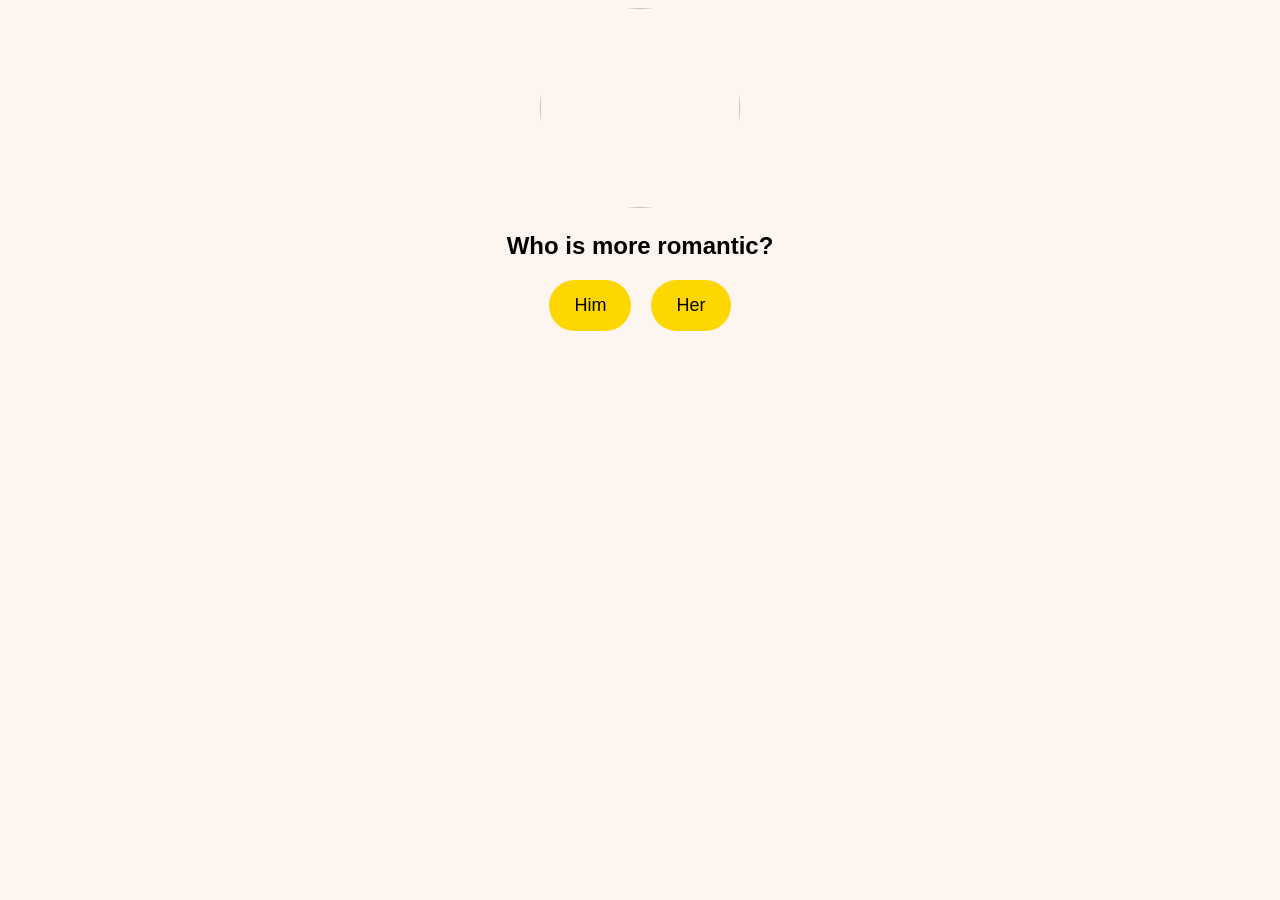
==== poll.html @ 065dccc6 "Add files via upload" ====
<!DOCTYPE html>
<html lang="en">
<head>
  <meta charset="UTF-8">
  <title>Poll</title>
  <link rel="stylesheet" href="style.css">
</head>
<body>

<img src="wedding.jpg" class="hero-img">
<h2>Who is more romantic?</h2>

<div class="buttons">
  <button onclick="vote(0, this)">Him</button>
  <button onclick="vote(1, this)">Her</button>
</div>

<div id="result"></div>

<script src="poll.js"></script>
</body>
</html>
---- style.css ----
body {
  font-family: Arial, sans-serif;
  text-align: center;
  background: #fdf6f0;
}

.container {
  margin-top: 50px;
}

.hero-img {
  width: 200px;
  height: 200px;
  border-radius: 50%;
  object-fit: cover;
}

.buttons {
  display: flex;
  justify-content: center;
  gap: 20px;
}

button {
  padding: 15px 25px;
  font-size: 18px;
  border: none;
  border-radius: 50px;
  background: gold;
  cursor: pointer;
  transition: 0.3s;
}

button:hover {
  background: orange;
}

button:active {
  transform: scale(0.95);
  opacity: 0.7;
}

.selected {
  background: gray !important;
  color: white;
}
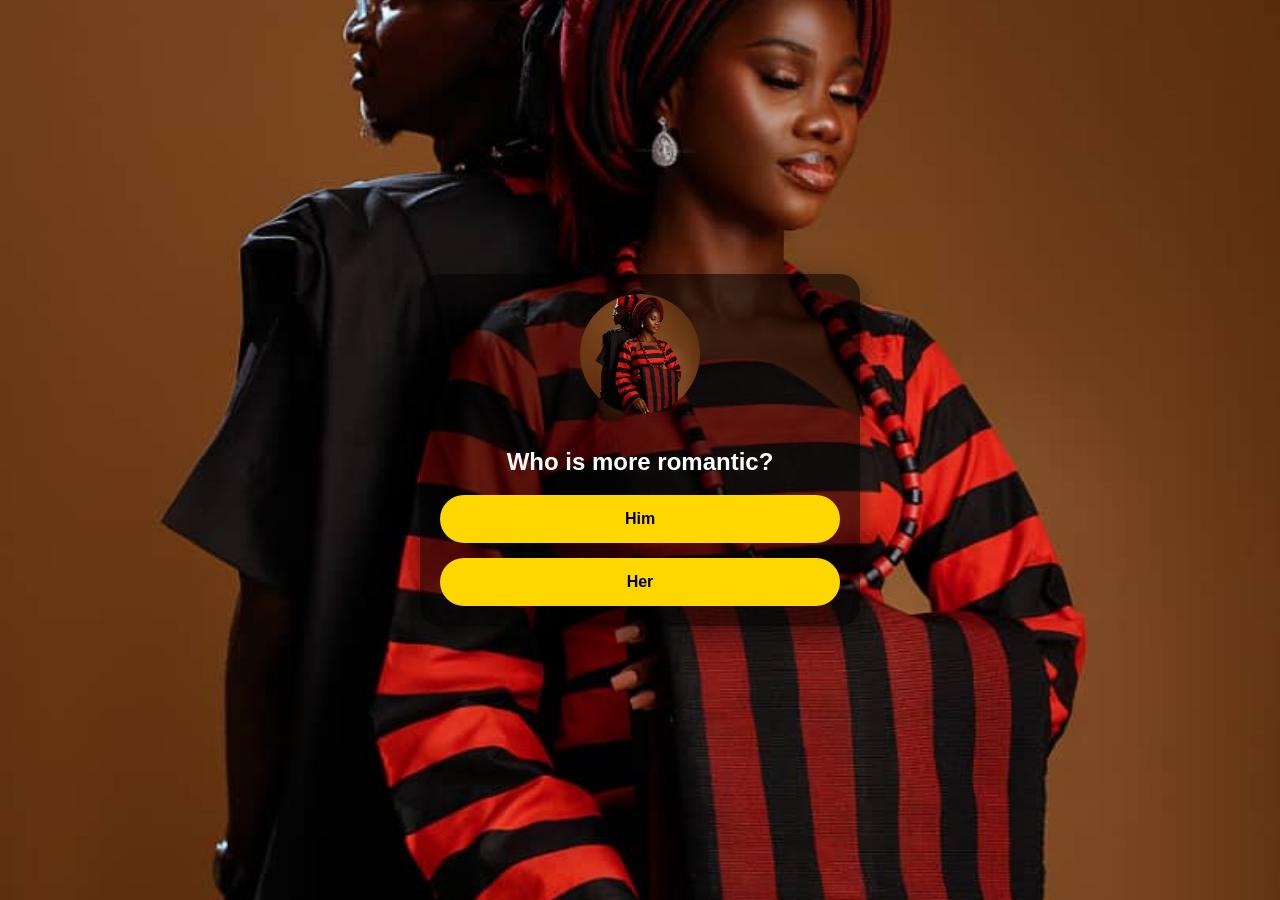
==== commit 26cdffd3: "Add files via upload" ====
--- a/poll.html
+++ b/poll.html
@@ -2,21 +2,24 @@
 <html lang="en">
 <head>
   <meta charset="UTF-8">
+  <meta name="viewport" content="width=device-width, initial-scale=1.0, maximum-scale=1.0, user-scalable=no">
   <title>Poll</title>
   <link rel="stylesheet" href="style.css">
 </head>
 <body>
 
-<img src="wedding.jpg" class="hero-img">
-<h2>Who is more romantic?</h2>
+<div class="card">
+  <img src="wedding.jpg" class="hero-img">
+  <h2>Who is more romantic?</h2>
 
-<div class="buttons">
-  <button onclick="vote(0, this)">Him</button>
-  <button onclick="vote(1, this)">Her</button>
-</div>
+  <div class="buttons">
+    <button onclick="vote(0, this)">Him</button>
+    <button onclick="vote(1, this)">Her</button>
+  </div>
 
-<div id="result"></div>
+  <div id="result"></div>
+  </div>
 
 <script src="poll.js"></script>
 </body>
-</html>
+</html>
--- a/style.css
+++ b/style.css
@@ -1,34 +1,48 @@
 body {
+  margin: 0;
   font-family: Arial, sans-serif;
-  text-align: center;
-  background: #fdf6f0;
+  display: flex;
+  justify-content: center;
+  align-items: center;
+  height: 100vh;
+  background: url('wedding.jpg') no-repeat center/cover;
+  color: white;
 }
 
-.container {
-  margin-top: 50px;
+.card {
+  background: rgba(0, 0, 0, 0.6);
+  padding: 20px;
+  border-radius: 20px;
+  width: 90%;
+  max-width: 400px;
+  box-shadow: 0 10px 30px rgba(0,0,0,0.5);
+  text-align: center;
 }
 
 .hero-img {
-  width: 200px;
-  height: 200px;
+  width: 120px;
+  height: 120px;
   border-radius: 50%;
   object-fit: cover;
+  margin-bottom: 10px;
 }
 
 .buttons {
   display: flex;
-  justify-content: center;
-  gap: 20px;
+  flex-direction: column;
+  gap: 15px;
 }
 
 button {
-  padding: 15px 25px;
-  font-size: 18px;
+  width: 100%;
+  padding: 15px;
+  font-size: 16px;
   border: none;
   border-radius: 50px;
-  background: gold;
+   background: gold;
   cursor: pointer;
   transition: 0.3s;
+  font-weight: bold;
 }
 
 button:hover {
@@ -36,11 +50,52 @@
 }
 
 button:active {
-  transform: scale(0.95);
+  transform: scale(0.97);
   opacity: 0.7;
 }
 
 .selected {
   background: gray !important;
-  color: white;
+}
+
+input {
+    width: 100%;
+  padding: 12px;
+  margin-bottom: 15px;
+  border-radius: 10px;
+  border: none;
+  font-size: 16px;
+}
+
+.leaderboard p {
+  font-weight: bold;
+  font-size: 18px;
+  margin: 10px 0;
+}
+
+.gold { color: gold; }
+.silver { color: silver; }
+.bronze { color: #cd7f32; }
+
+#answers {
+  margin-bottom: 20px;
+}
+
+#quiz-screen button:last-of-type {
+  margin-top: 10px;
+}
+
+.title {
+  font-size: 24px;
+  font-weight: bold;
+  margin-bottom: 15px;
+  color: gold;
+  font-family: 'Georgia', serif;
+  letter-spacing: 2px;
+}
+
+.footer {
+  margin-top: 20px;
+  font-size: 12px;
+  opacity: 0.8;
 }
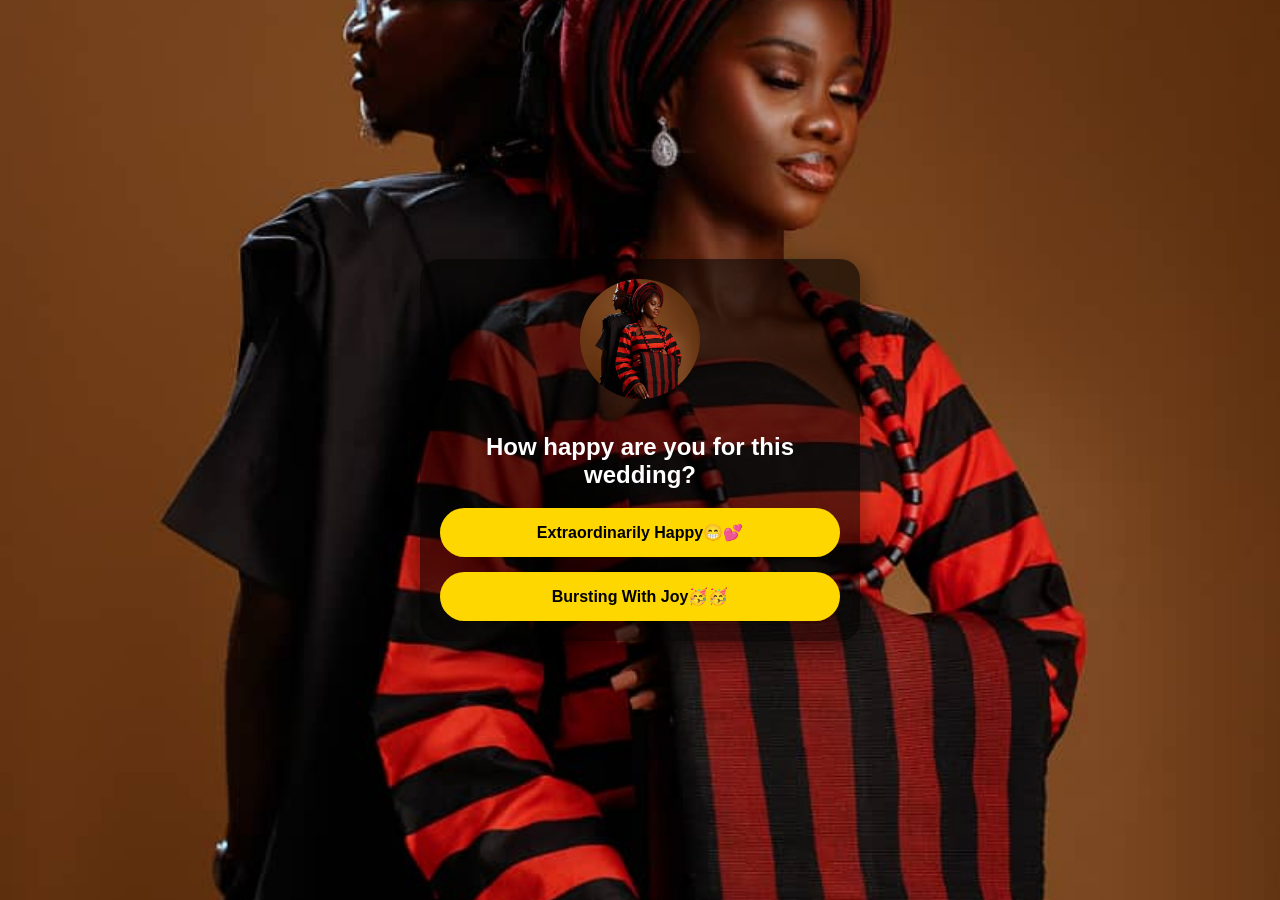
==== commit e36f17b1: "Add files via upload" ====
--- a/poll.html
+++ b/poll.html
@@ -10,11 +10,11 @@
 
 <div class="card">
   <img src="wedding.jpg" class="hero-img">
-  <h2>Who is more romantic?</h2>
+  <h2>How happy are you for this wedding?</h2>
 
   <div class="buttons">
-    <button onclick="vote(0, this)">Him</button>
-    <button onclick="vote(1, this)">Her</button>
+    <button onclick="vote(0, this)">Extraordinarily Happy😁💕</button>
+    <button onclick="vote(1, this)">Bursting With Joy🥳🥳</button>
   </div>
 
   <div id="result"></div>
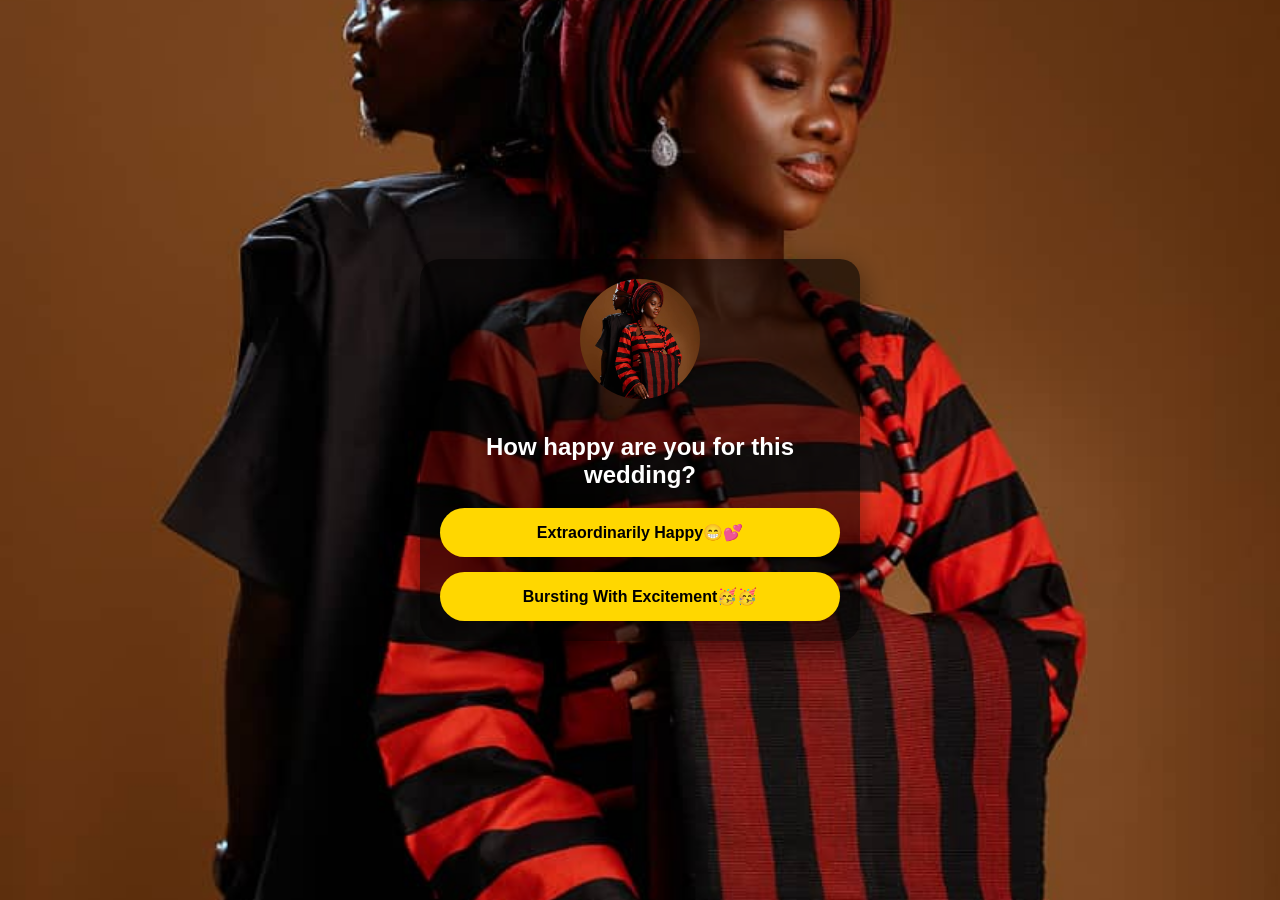
==== commit 5e63e48c: "Update button text for poll options" ====
--- a/poll.html
+++ b/poll.html
@@ -14,7 +14,7 @@
 
   <div class="buttons">
     <button onclick="vote(0, this)">Extraordinarily Happy😁💕</button>
-    <button onclick="vote(1, this)">Bursting With Joy🥳🥳</button>
+    <button onclick="vote(1, this)">Bursting With Excitement🥳🥳</button>
   </div>
 
   <div id="result"></div>
@@ -22,4 +22,4 @@
 
 <script src="poll.js"></script>
 </body>
-</html>+</html>
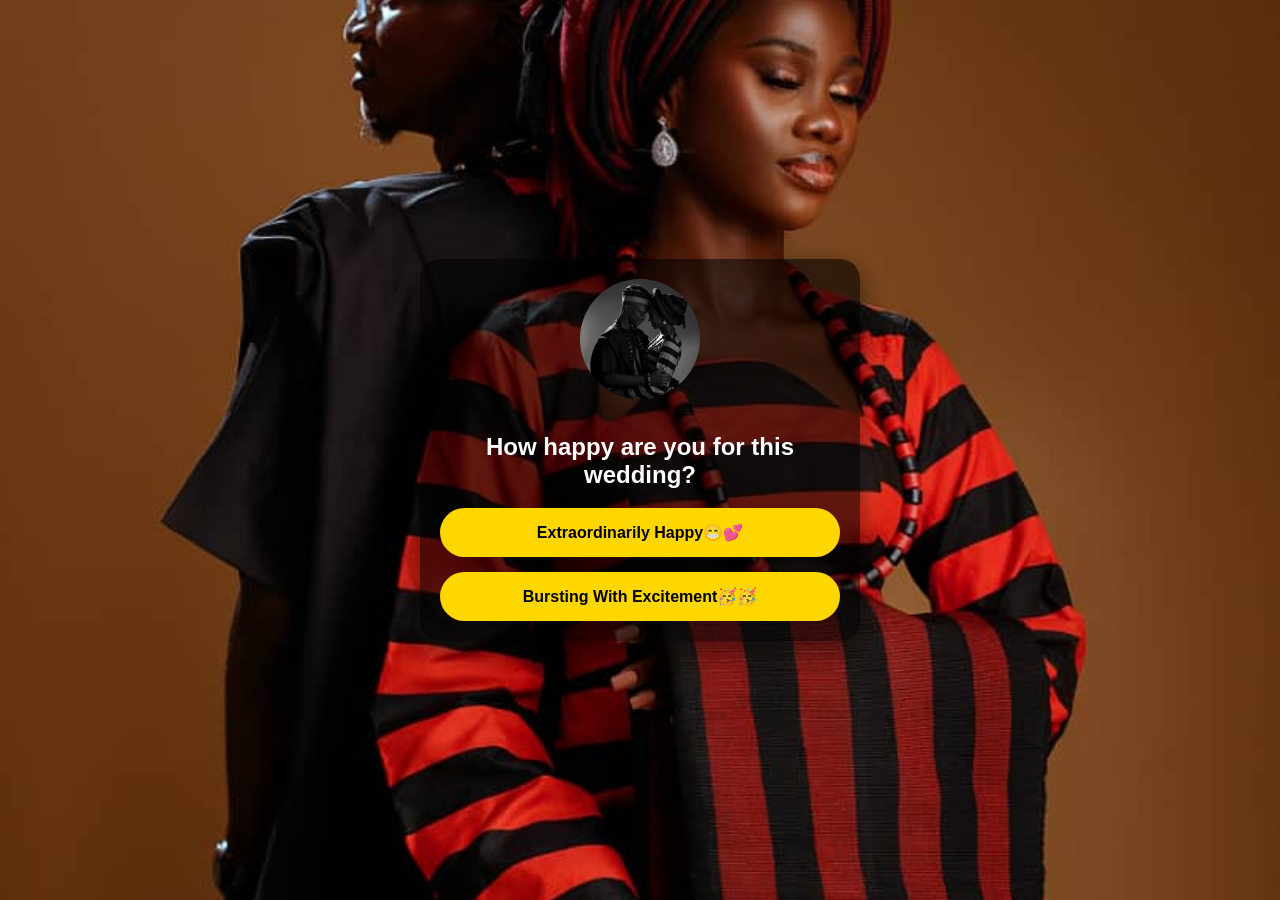
==== commit d5c4e441: "Change wedding image in poll.html Updated image source for the poll card." ====
--- a/poll.html
+++ b/poll.html
@@ -9,7 +9,7 @@
 <body>
 
 <div class="card">
-  <img src="wedding.jpg" class="hero-img">
+  <img src="IMG-20260501-WA0025.jpg" class="hero-img">
   <h2>How happy are you for this wedding?</h2>
 
   <div class="buttons">
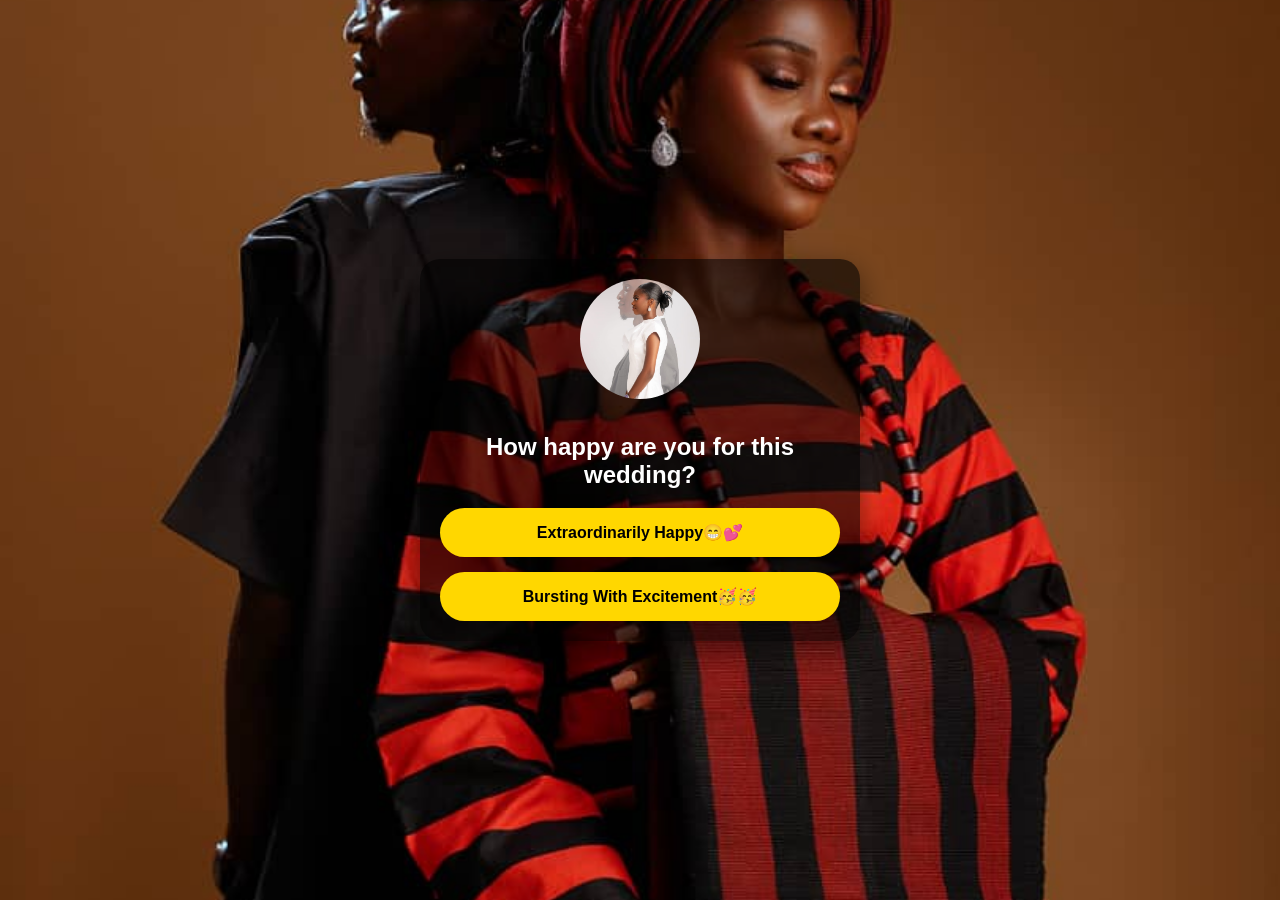
==== commit 8bf57c99: "Change poll image for wedding happiness survey Updated the image source in the poll card." ====
--- a/poll.html
+++ b/poll.html
@@ -9,7 +9,7 @@
 <body>
 
 <div class="card">
-  <img src="IMG-20260501-WA0025.jpg" class="hero-img">
+  <img src="IMG-20260501-WA0026.jpg" class="hero-img">
   <h2>How happy are you for this wedding?</h2>
 
   <div class="buttons">
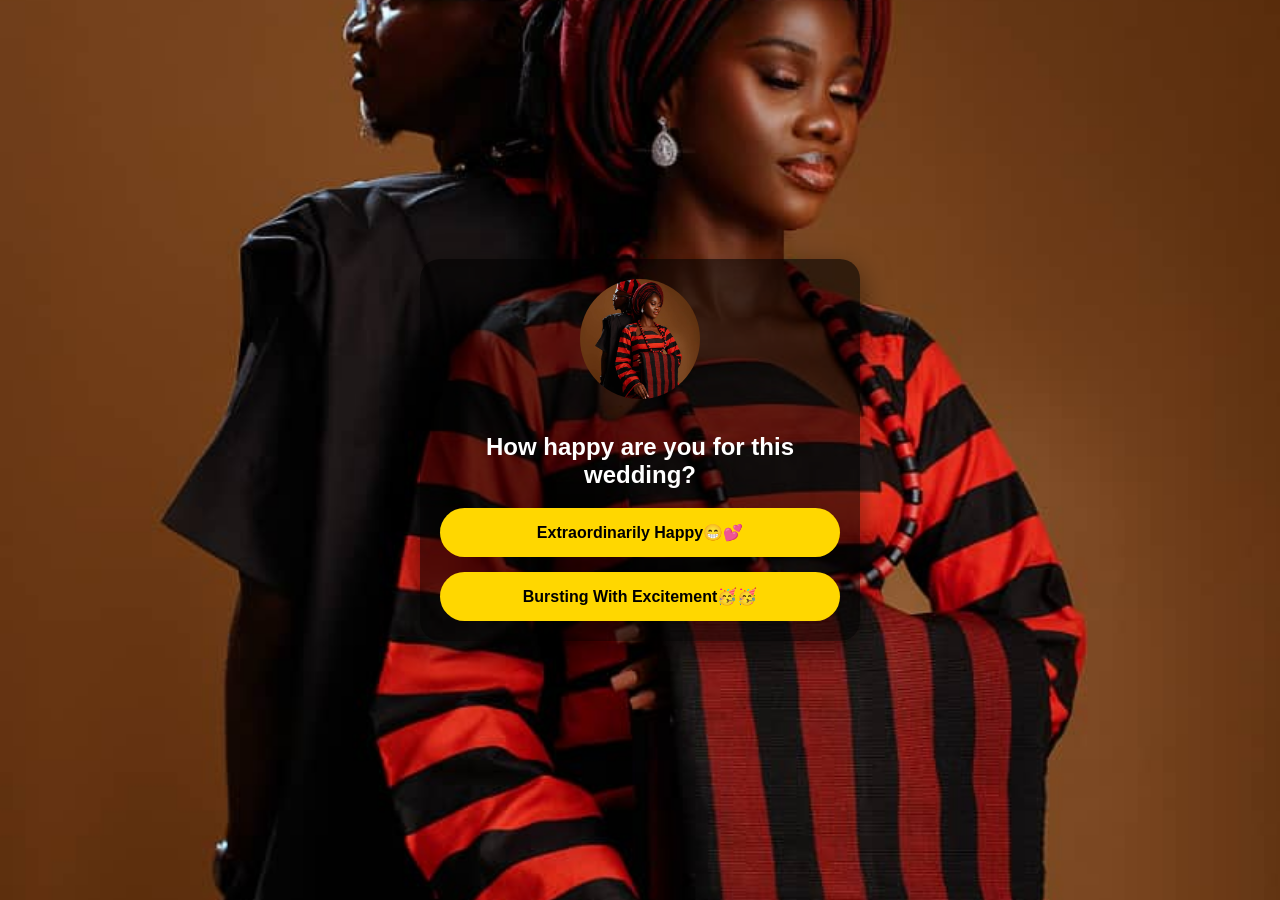
==== commit 2babd2c4: "Update image source in poll.html" ====
--- a/poll.html
+++ b/poll.html
@@ -9,7 +9,7 @@
 <body>
 
 <div class="card">
-  <img src="IMG-20260501-WA0026.jpg" class="hero-img">
+  <img src="wedding.jpg" class="hero-img">
   <h2>How happy are you for this wedding?</h2>
 
   <div class="buttons">
